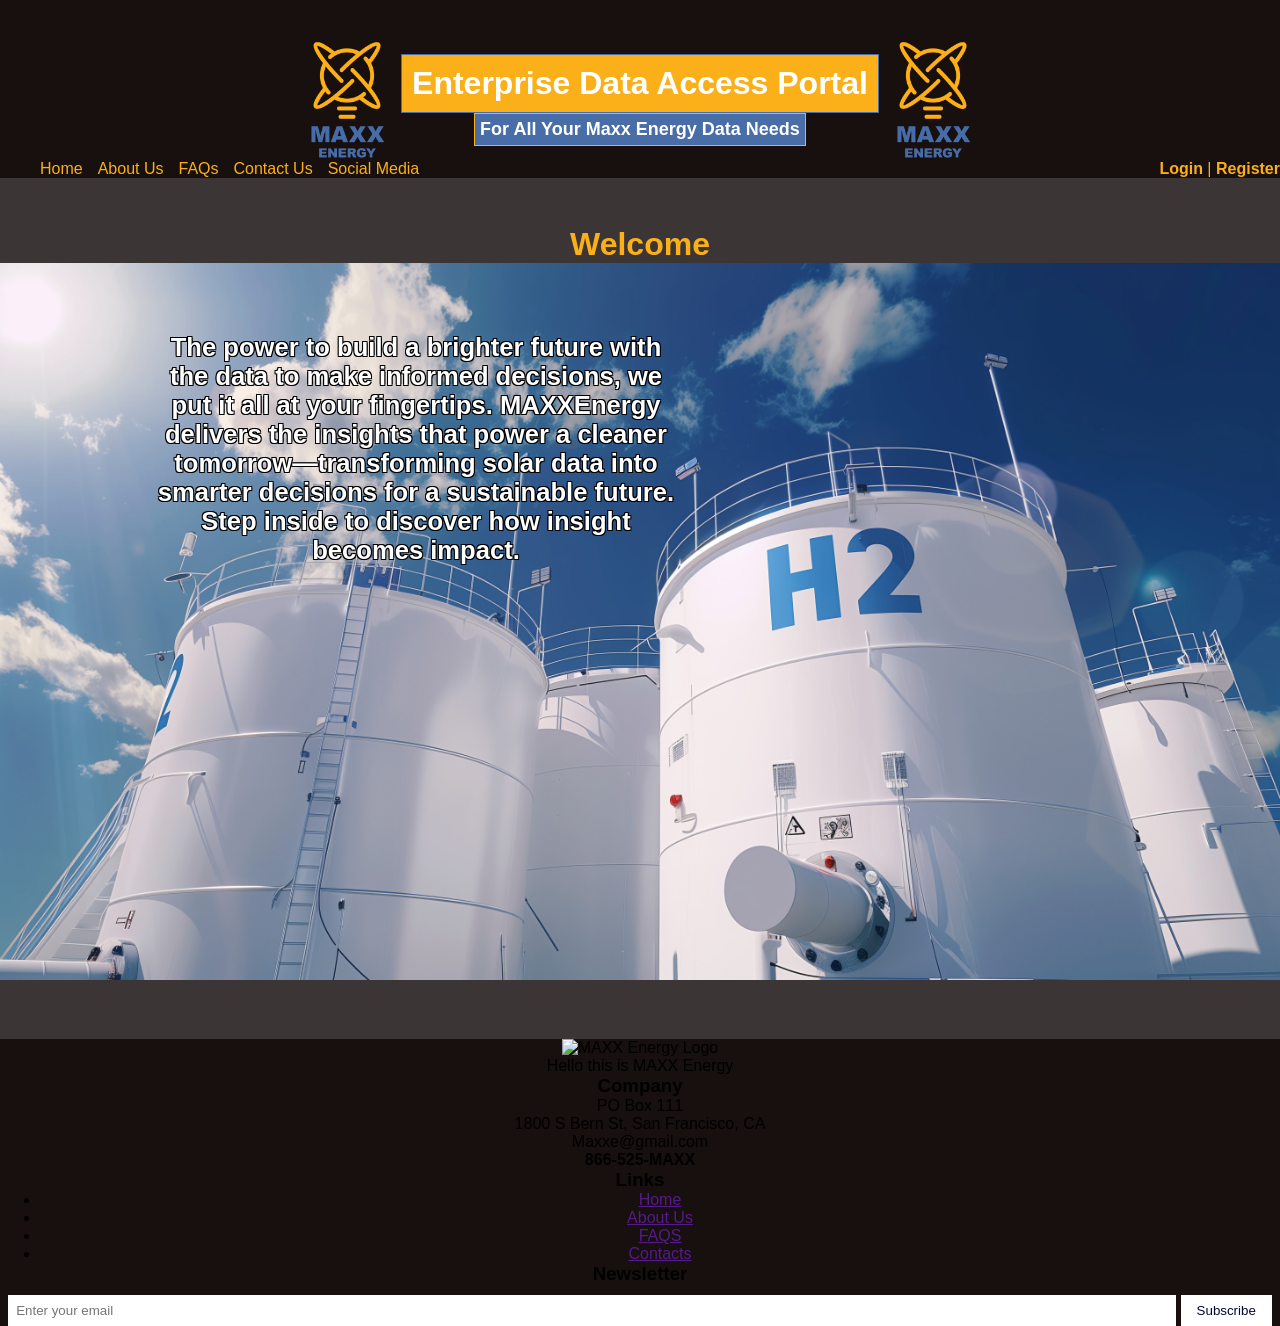
==== index.html @ c2de8f90 "Update index.html" ====
<!DOCTYPE html>
<html lang="en">
<head>
    <meta charset="UTF-8">
    <meta name="viewport" content="width=device-width, initial-scale=1.0">
    <link rel="stylesheet" href="site.css" type="text/css" />
    <title>Maxx Energy EDAP</title>
</head>
<body>
     
    <div class="logo-banner">
            <img src="images/MAXX-Energy-Logo-1A.png" alt="Logo" class="logo-left" />
            <div class="captions">
                <h1 class="title">Enterprise Data Access Portal</h1>
                <h2 class="subtitle">For All Your Maxx Energy Data Needs</h2>
            </div>
            <img src="images/MAXX-Energy-Logo-1A.png" alt="Logo" class="logo-right" />
        </div>
   
        <div class="header-content">
            <nav>
                <ul>
                    <li><a href="index.html">Home</a></li>
                    <li><a href="aboutUs.html">About Us</a></li>
                    <li><a href="faqs.html">FAQs</a></li>
                    <li><a href="contact.html">Contact Us</a></li>
                    <li><a href="socials.html">Social Media</a></li>
                </ul>
            </nav>
            <div class="login">
                <a href="/login" class="login-link"><b>Login</b></a>
                 | 
                <a href="/register" class="register-link"><b>Register</b></a>
            </div>
        </div>
        
 
    <main>
    <div>
        <h1>Welcome</h1>
        <div class="banner-card">
            <img src="images/AdobeStock_752637037.jpeg">
            <div class="banner-text">
                <strong>The power to build a brighter future with the data to make informed decisions, we put it all at your fingertips. 
                MAXXEnergy delivers the insights that power a cleaner tomorrow—transforming solar data into smarter decisions 
                for a sustainable future. <br> Step inside to discover how insight becomes impact.</strong>
            </div>
        </div>
    </div>
    </main>
    <footer>
        <div class="row">
            <div class="col">
                <img src="logo1.png" class="logo" alt="MAXX Energy Logo">
                <p>Hello this is MAXX Energy </p>
            </div>
            <div class="col">
                <h3>Company</h3>
                <p>PO Box 111</p>
                <p>1800 S Bern St, San Francisco, CA</p>
                <p class="email-id">Maxxe@gmail.com</p>
                <h4>866-525-MAXX</h4>
            </div>
            <div class="col">
                <h3>Links</h3>
                <ul>
                    <li><a href="">Home</a></li>
                    <li><a href="">About Us</a></li>
                    <li><a href="">FAQS</a></li>
                    <li><a href="">Contacts</a></li>
                </ul>
            </div>
            <div class="col">
                <h3>Newsletter</h3>
    <form>
        <input type="email" placeholder="Enter your email" style="padding: 8px; width: 90%; border: none;">
        <button type="submit" style="padding: 8px 16px; margin-top: 10px; background: #fff; color: #00093c; border: none; cursor: pointer;">Subscribe</button>
    </form>
            </div>
        </div>
    </footer>
</body>
</html>
---- site.css ----
* {
    margin: 0;
}

html, body{
    height: 100%;
}

body{ 
    background-color: #180f0f;
    font-family: Arial, Helvetica, sans-serif;
    display: inline;
    text-align: center;
}

header {
    width: 98%;
    padding: 5px;
    position: fixed;
    top: 0;
}

.header-content {
    display: flex;
    justify-content: space-between;
    align-items: center;
}
h1{
    color:#fbb019; 
}

.title {
    background-color: #fbb019;
    color: white;
    border: double 1px #496da7;
    padding: 10px;
    font-family: sans-serif;
    margin-top: 0px;
    width: fit-content;
    margin-left: auto;
    margin-right: auto;
}

.subtitle {
    color: white;
    background-color: #496da7;
    border: solid 1px #fbb019;
    padding: 5px;
    width: fit-content;
    margin: 0 auto;
    font-size: large;
}
.login,
.login a {
    color: #fbb019;
    text-decoration: none;
}

.login a:hover {
    color: white;
}

nav ul {
    display: flex;
    list-style: none;
    gap: 15px;
}

nav ul li a,
nav a:visited {
    color: #fbb019;
    text-decoration: none;
}

nav a:hover {
    color: white;
}

.logo-banner {
    display: flex;
    justify-content: center;
    align-items: center;
    gap: 15px;
    margin-top: 40px;
    text-align: center;
}

.logo-banner img {
    height: calc(100% - 20px);
    max-height: 120px;
    width: auto;
}

.captions {
    display: flex;
    flex-direction: column;
    align-items: center;
}

main {
    display: block;
    background-color:#3b3535;
    padding-top: 3em;
    padding-bottom: 3em;
    min-height: 85%;
}

.banner-card {
    position: relative;
}

.banner-card img {
    max-width: 100%;
    height: auto;
}

.banner-text {
    color: white;
    position: absolute;
    top: 7%;
    right: 45%;
    left: 10%;
    padding: 20px;
    font-size: 1.6em;
    text-shadow: 
    -1px -1px 0 black,
    1px -1px 0 black,
    -1px 1px 0 black,
    1px 1px 0 black;
}

@media screen and (max-width: 768px) {
    .logo-banner,
    .captions,
    nav ul {
        flex-direction: column;
        align-items: center;
    }

    .title,
    .subtitle {
        font-size: 1rem;
        padding: 8px;
        width: 90%;
    }

    nav ul {
        gap: 10px;
        padding: 0;
    }

    .logo-banner img {
        max-height: 80px;
    }

    main {
        padding-top: 2em;
        padding-bottom: 2em;
    }
}
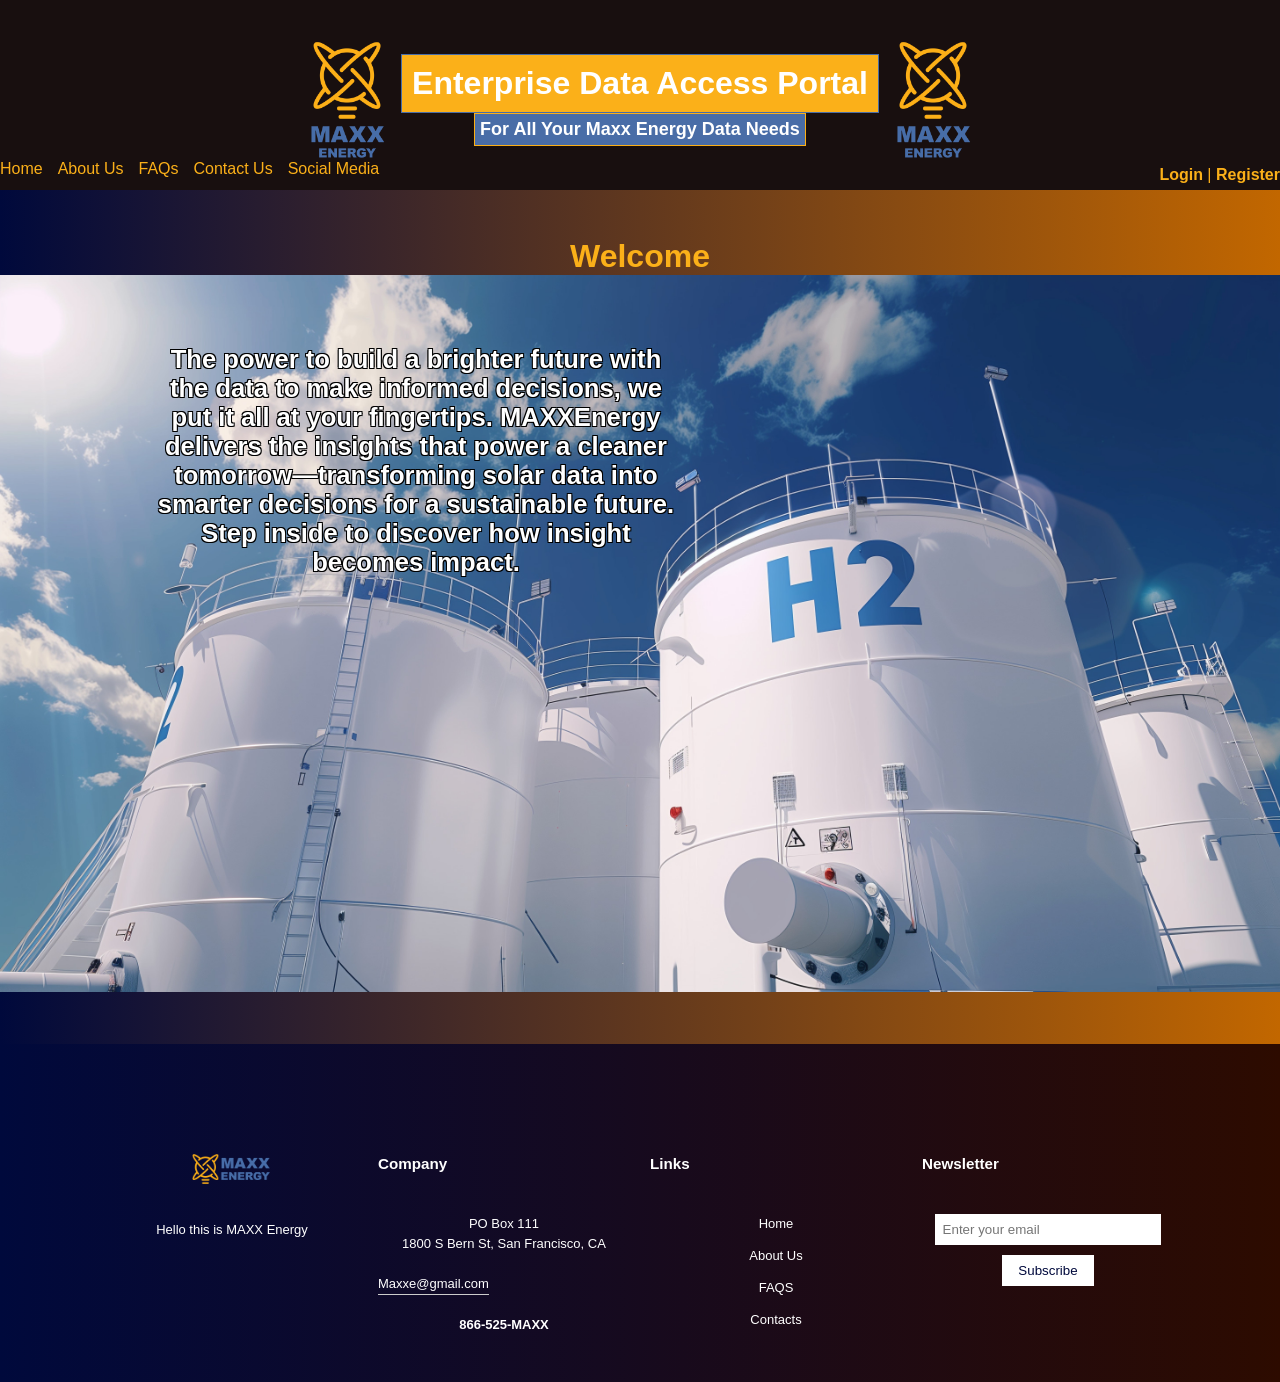
==== commit a530e566: "new Footer" ====
--- a/index.html
+++ b/index.html
@@ -4,6 +4,7 @@
     <meta charset="UTF-8">
     <meta name="viewport" content="width=device-width, initial-scale=1.0">
     <link rel="stylesheet" href="site.css" type="text/css" />
+    <link rel="stylesheet" href="footer.css">
     <title>Maxx Energy EDAP</title>
 </head>
 <body>
@@ -51,7 +52,7 @@
     <footer>
         <div class="row">
             <div class="col">
-                <img src="logo1.png" class="logo" alt="MAXX Energy Logo">
+                <img src="/images/logo1.png" class="logo" alt="MAXX Energy Logo" width="200">
                 <p>Hello this is MAXX Energy </p>
             </div>
             <div class="col">
--- a/site.css
+++ b/site.css
@@ -99,7 +99,8 @@
 
 main {
     display: block;
-    background-color:#3b3535;
+    /* background-color:#01435f; */
+    background: linear-gradient(to right, #00093c, #c26700);
     padding-top: 3em;
     padding-bottom: 3em;
     min-height: 85%;
--- a/footer.css
+++ b/footer.css
@@ -0,0 +1,64 @@
+* {
+    margin: 0;
+    padding: 0;
+    font-family: 'poppins', sans-serif;
+    box-sizing: border-box;
+}
+
+/* body{
+    background: #eef8ff;
+} */
+
+footer{
+    width: 100%;
+    /* position: absolute;
+    bottom: 0; */
+    background: linear-gradient(to right, #00093c, #2d0b00);
+    color: #fff;
+    padding: 100px 0 30px;
+    /* border-top-left-radius: 125px; */
+    font-size: 13px;
+    line-height: 20px;
+}
+
+.row{
+    width: 85%;
+    margin: auto;
+    display: flex;
+    flex-wrap: wrap;
+    align-items: flex-start;
+    justify-content: space-between;
+}
+
+.col{
+    flex-basis: 25%;
+    padding: 10px;
+}
+
+.logo{
+    width: 80px;
+    height: auto;
+    margin-bottom: 30px;   
+}
+
+.col h3{
+    width: fit-content;
+    margin-bottom: 40px;
+    position: relative;
+}
+
+.email-id{
+    width: fit-content;
+    border-bottom: 1px solid #ccc;
+    margin: 20px 0;
+}
+
+ul li{
+    list-style: none;
+    margin-bottom: 12px;
+}
+
+ul li a{
+    text-decoration: none;
+    color: #fff;
+}
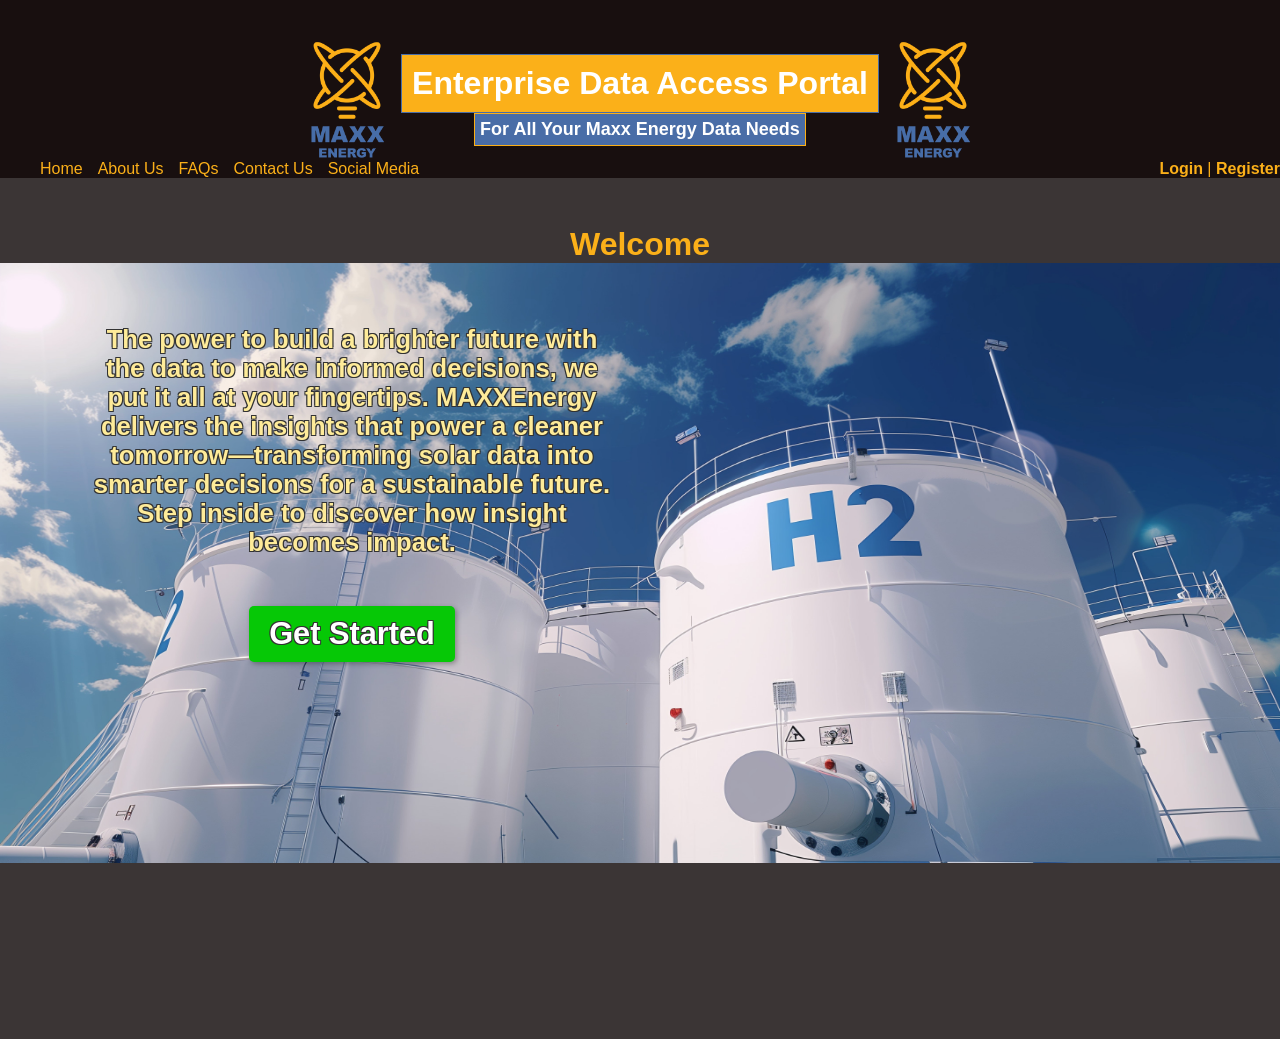
==== commit bcd5f5ae: "Small changes" ====
--- a/index.html
+++ b/index.html
@@ -4,7 +4,6 @@
     <meta charset="UTF-8">
     <meta name="viewport" content="width=device-width, initial-scale=1.0">
     <link rel="stylesheet" href="site.css" type="text/css" />
-    <link rel="stylesheet" href="footer.css">
     <title>Maxx Energy EDAP</title>
 </head>
 <body>
@@ -41,44 +40,15 @@
         <h1>Welcome</h1>
         <div class="banner-card">
             <img src="images/AdobeStock_752637037.jpeg">
-            <div class="banner-text">
+            <span class="banner-text">
                 <strong>The power to build a brighter future with the data to make informed decisions, we put it all at your fingertips. 
                 MAXXEnergy delivers the insights that power a cleaner tomorrow—transforming solar data into smarter decisions 
                 for a sustainable future. <br> Step inside to discover how insight becomes impact.</strong>
-            </div>
+                <br><br>
+                <a href="/login" class="get-started"><strong>Get Started</strong></a>
+                </span>
         </div>
     </div>
     </main>
-    <footer>
-        <div class="row">
-            <div class="col">
-                <img src="/images/logo1.png" class="logo" alt="MAXX Energy Logo" width="200">
-                <p>Hello this is MAXX Energy </p>
-            </div>
-            <div class="col">
-                <h3>Company</h3>
-                <p>PO Box 111</p>
-                <p>1800 S Bern St, San Francisco, CA</p>
-                <p class="email-id">Maxxe@gmail.com</p>
-                <h4>866-525-MAXX</h4>
-            </div>
-            <div class="col">
-                <h3>Links</h3>
-                <ul>
-                    <li><a href="">Home</a></li>
-                    <li><a href="">About Us</a></li>
-                    <li><a href="">FAQS</a></li>
-                    <li><a href="">Contacts</a></li>
-                </ul>
-            </div>
-            <div class="col">
-                <h3>Newsletter</h3>
-    <form>
-        <input type="email" placeholder="Enter your email" style="padding: 8px; width: 90%; border: none;">
-        <button type="submit" style="padding: 8px 16px; margin-top: 10px; background: #fff; color: #00093c; border: none; cursor: pointer;">Subscribe</button>
-    </form>
-            </div>
-        </div>
-    </footer>
 </body>
 </html>
--- a/site.css
+++ b/site.css
@@ -99,8 +99,7 @@
 
 main {
     display: block;
-    /* background-color:#01435f; */
-    background: linear-gradient(to right, #00093c, #c26700);
+    background-color:#3b3535;
     padding-top: 3em;
     padding-bottom: 3em;
     min-height: 85%;
@@ -111,24 +110,40 @@
 }
 
 .banner-card img {
-    max-width: 100%;
-    height: auto;
+    width: 100%;
+    height: 600px;
 }
 
 .banner-text {
-    color: white;
+    color: #feeb99;
     position: absolute;
     top: 7%;
-    right: 45%;
-    left: 10%;
+    right: 50%;
+    left: 5%;
     padding: 20px;
     font-size: 1.6em;
     text-shadow: 
-    -1px -1px 0 black,
-    1px -1px 0 black,
-    -1px 1px 0 black,
-    1px 1px 0 black;
+    -1px -1px 0 #333333,
+    1px -1px 0 #333333,
+    -1px 1px 0 #333333,
+    1px 1px 0 #333333;
 }
+.get-started {
+    display: inline-block;
+    margin-top: 20px;
+    background-color: rgb(6, 200, 6);
+    color: white;
+    padding: 10px 20px;
+    font-size: 1.2em;
+    font-weight: bold;
+    border-radius: 5px;
+    cursor: pointer;
+    box-shadow: 2px 2px 5px rgba(0,0,0,0.3);
+    text-decoration: none;
+}
+  
+
+
 
 @media screen and (max-width: 768px) {
     .logo-banner,
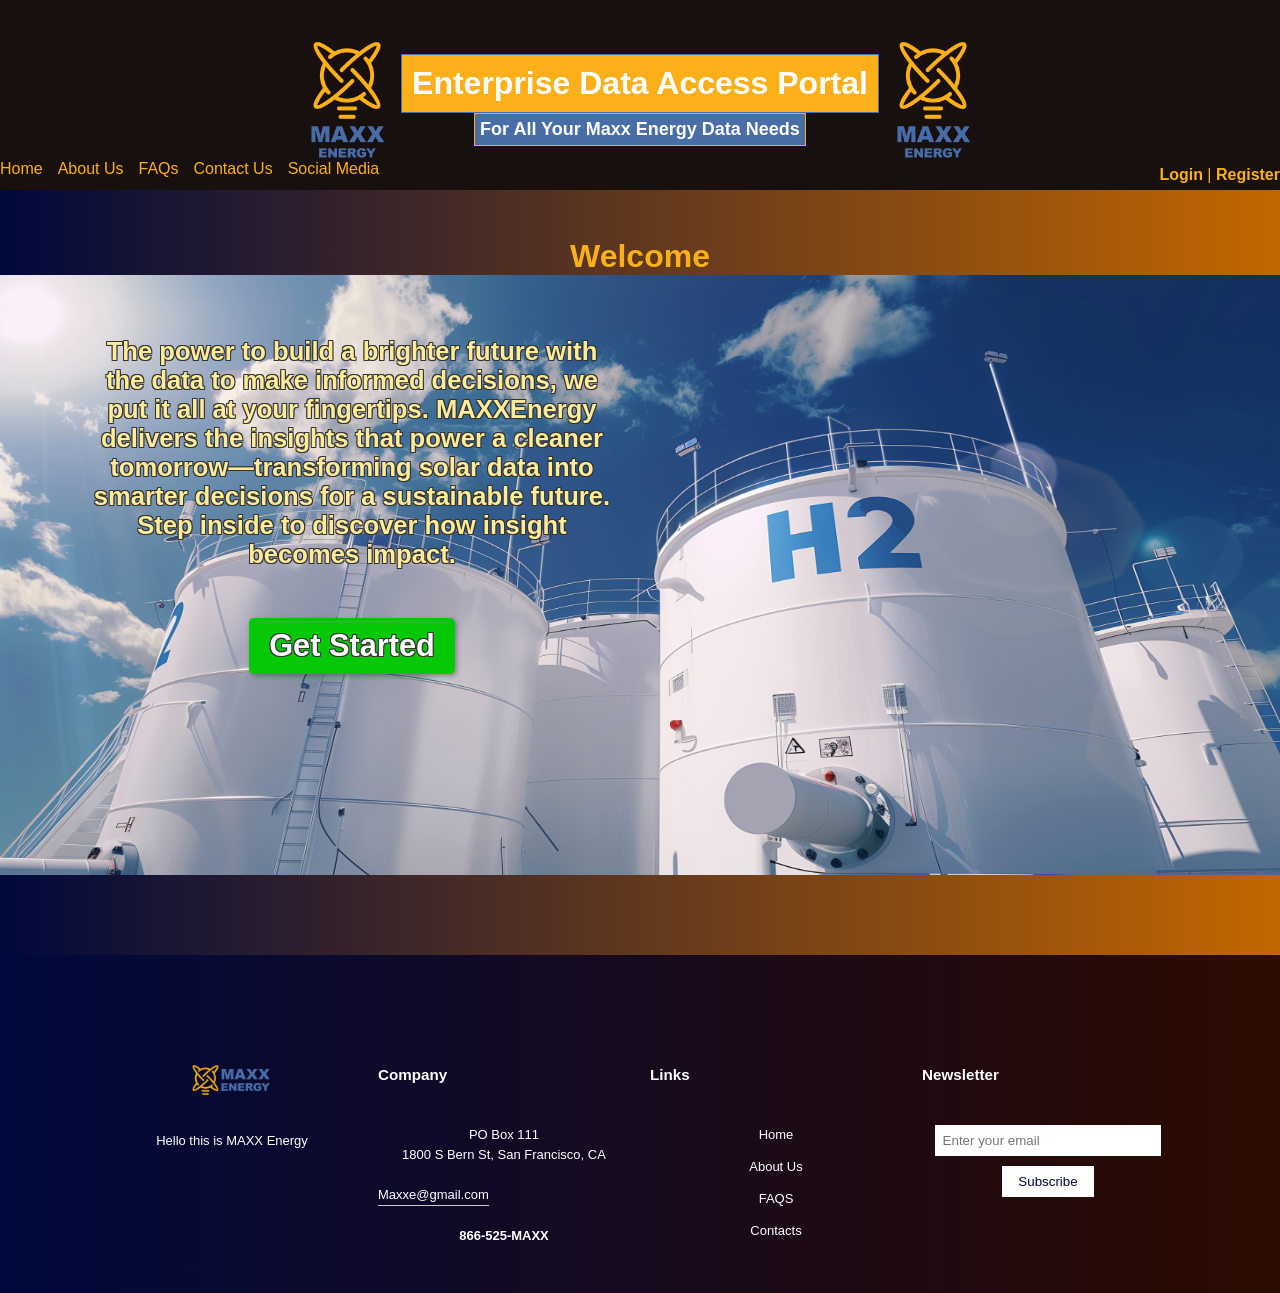
==== commit dd287b65: "Merge branch 'Group-Work' of https://github.com/jakeyljohnson13/MaxxEnergyEDAP into Group-Work" ====
--- a/index.html
+++ b/index.html
@@ -4,6 +4,7 @@
     <meta charset="UTF-8">
     <meta name="viewport" content="width=device-width, initial-scale=1.0">
     <link rel="stylesheet" href="site.css" type="text/css" />
+    <link rel="stylesheet" href="footer.css">
     <title>Maxx Energy EDAP</title>
 </head>
 <body>
@@ -50,5 +51,36 @@
         </div>
     </div>
     </main>
+    <footer>
+        <div class="row">
+            <div class="col">
+                <img src="/images/logo1.png" class="logo" alt="MAXX Energy Logo" width="200">
+                <p>Hello this is MAXX Energy </p>
+            </div>
+            <div class="col">
+                <h3>Company</h3>
+                <p>PO Box 111</p>
+                <p>1800 S Bern St, San Francisco, CA</p>
+                <p class="email-id">Maxxe@gmail.com</p>
+                <h4>866-525-MAXX</h4>
+            </div>
+            <div class="col">
+                <h3>Links</h3>
+                <ul>
+                    <li><a href="">Home</a></li>
+                    <li><a href="">About Us</a></li>
+                    <li><a href="">FAQS</a></li>
+                    <li><a href="">Contacts</a></li>
+                </ul>
+            </div>
+            <div class="col">
+                <h3>Newsletter</h3>
+    <form>
+        <input type="email" placeholder="Enter your email" style="padding: 8px; width: 90%; border: none;">
+        <button type="submit" style="padding: 8px 16px; margin-top: 10px; background: #fff; color: #00093c; border: none; cursor: pointer;">Subscribe</button>
+    </form>
+            </div>
+        </div>
+    </footer>
 </body>
 </html>
--- a/site.css
+++ b/site.css
@@ -99,7 +99,8 @@
 
 main {
     display: block;
-    background-color:#3b3535;
+    /* background-color:#01435f; */
+    background: linear-gradient(to right, #00093c, #c26700);
     padding-top: 3em;
     padding-bottom: 3em;
     min-height: 85%;
--- a/footer.css
+++ b/footer.css
@@ -0,0 +1,64 @@
+* {
+    margin: 0;
+    padding: 0;
+    font-family: 'poppins', sans-serif;
+    box-sizing: border-box;
+}
+
+/* body{
+    background: #eef8ff;
+} */
+
+footer{
+    width: 100%;
+    /* position: absolute;
+    bottom: 0; */
+    background: linear-gradient(to right, #00093c, #2d0b00);
+    color: #fff;
+    padding: 100px 0 30px;
+    /* border-top-left-radius: 125px; */
+    font-size: 13px;
+    line-height: 20px;
+}
+
+.row{
+    width: 85%;
+    margin: auto;
+    display: flex;
+    flex-wrap: wrap;
+    align-items: flex-start;
+    justify-content: space-between;
+}
+
+.col{
+    flex-basis: 25%;
+    padding: 10px;
+}
+
+.logo{
+    width: 80px;
+    height: auto;
+    margin-bottom: 30px;   
+}
+
+.col h3{
+    width: fit-content;
+    margin-bottom: 40px;
+    position: relative;
+}
+
+.email-id{
+    width: fit-content;
+    border-bottom: 1px solid #ccc;
+    margin: 20px 0;
+}
+
+ul li{
+    list-style: none;
+    margin-bottom: 12px;
+}
+
+ul li a{
+    text-decoration: none;
+    color: #fff;
+}
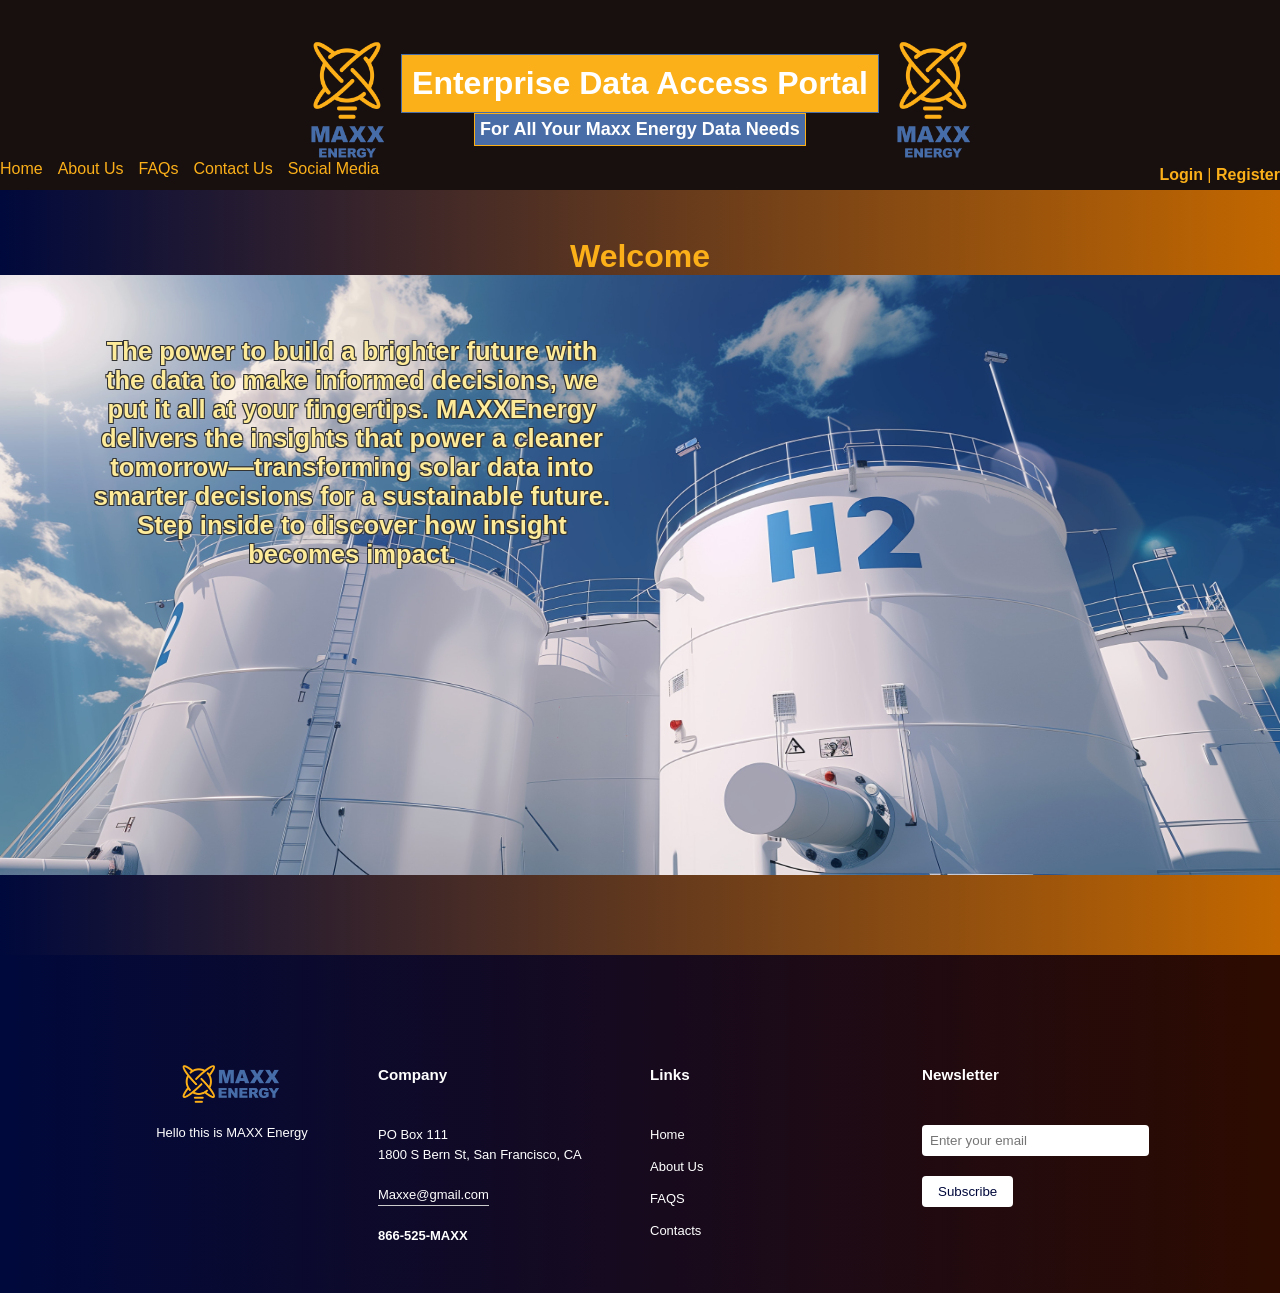
==== commit 27650675: "fixed footer Added left align to footer.css" ====
--- a/index.html
+++ b/index.html
@@ -41,13 +41,11 @@
         <h1>Welcome</h1>
         <div class="banner-card">
             <img src="images/AdobeStock_752637037.jpeg">
-            <span class="banner-text">
+            <div class="banner-text">
                 <strong>The power to build a brighter future with the data to make informed decisions, we put it all at your fingertips. 
                 MAXXEnergy delivers the insights that power a cleaner tomorrow—transforming solar data into smarter decisions 
                 for a sustainable future. <br> Step inside to discover how insight becomes impact.</strong>
-                <br><br>
-                <a href="/login" class="get-started"><strong>Get Started</strong></a>
-                </span>
+            </div>
         </div>
     </div>
     </main>
@@ -63,6 +61,7 @@
                 <p>1800 S Bern St, San Francisco, CA</p>
                 <p class="email-id">Maxxe@gmail.com</p>
                 <h4>866-525-MAXX</h4>
+                </ul>
             </div>
             <div class="col">
                 <h3>Links</h3>
--- a/footer.css
+++ b/footer.css
@@ -33,12 +33,21 @@
 .col{
     flex-basis: 25%;
     padding: 10px;
+    min-width: 200px;
+    text-align: left;
+}
+
+.col:first-child {
+    display: flex;
+    flex-direction: column;
+    align-items: center;
+    text-align: center;
 }
 
 .logo{
-    width: 80px;
+    width: 100px;
     height: auto;
-    margin-bottom: 30px;   
+    margin-bottom: 20px;   
 }
 
 .col h3{
@@ -61,4 +70,37 @@
 ul li a{
     text-decoration: none;
     color: #fff;
+}
+
+form input[type="email"] {
+    padding: 10px;
+    width: 90%;
+    border: none;
+    border-radius: 4px;
+    margin-bottom: 10px;
+}
+
+form button {
+    padding: 10px 20px;
+    background-color: #F9A825;
+    color: #00093c;
+    border: none;
+    border-radius: 4px;
+    cursor: pointer;
+}
+
+form button:hover {
+    background-color: #d38f00;
+}
+
+@media (max-width: 768px) {
+    .row {
+        flex-direction: column;
+        text-align: center;
+    }
+
+    .col {
+        flex-basis: 100%;
+        margin-bottom: 30px;
+    }
 }
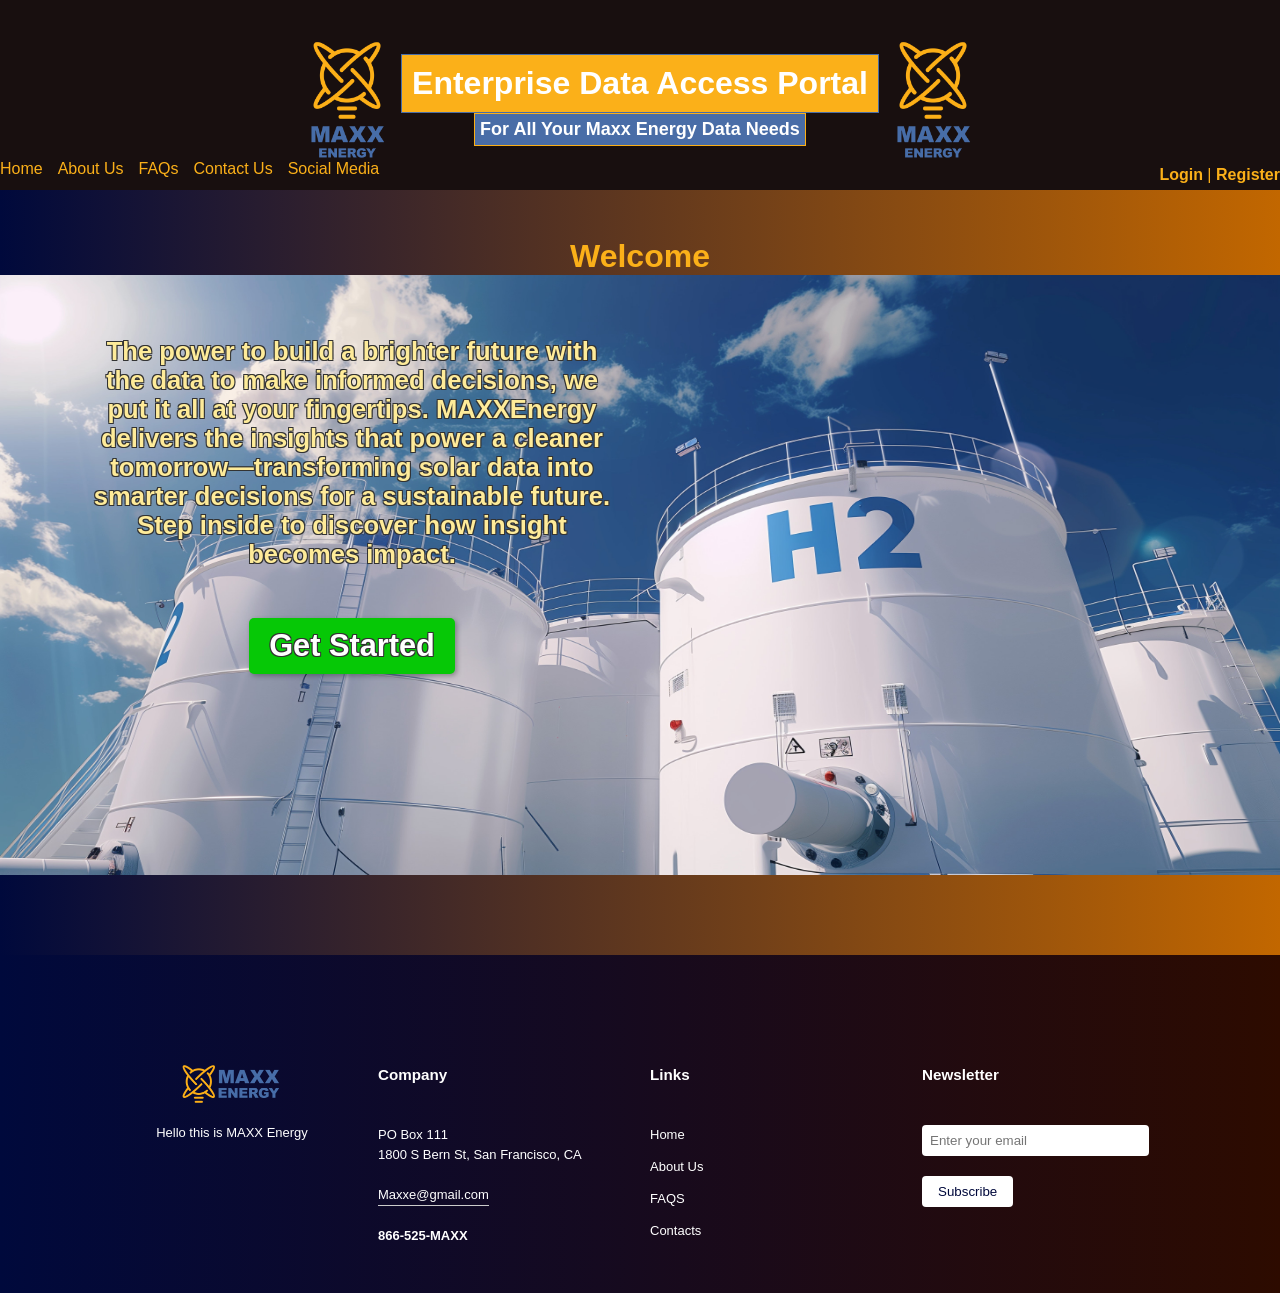
==== commit 6b0c2ff0: "Merge branch 'Group-Work' of https://github.com/jakeyljohnson13/MaxxEnergyEDAP into Group-Work" ====
--- a/index.html
+++ b/index.html
@@ -29,9 +29,9 @@
                 </ul>
             </nav>
             <div class="login">
-                <a href="/login" class="login-link"><b>Login</b></a>
+                <a href="login.html#login" class="login-link"><b>Login</b></a>
                  | 
-                <a href="/register" class="register-link"><b>Register</b></a>
+                <a href="login.html#createAccount" class="register-link"><b>Register</b></a>
             </div>
         </div>
         
@@ -41,11 +41,13 @@
         <h1>Welcome</h1>
         <div class="banner-card">
             <img src="images/AdobeStock_752637037.jpeg">
-            <div class="banner-text">
+            <span class="banner-text">
                 <strong>The power to build a brighter future with the data to make informed decisions, we put it all at your fingertips. 
                 MAXXEnergy delivers the insights that power a cleaner tomorrow—transforming solar data into smarter decisions 
                 for a sustainable future. <br> Step inside to discover how insight becomes impact.</strong>
-            </div>
+                <br><br>
+                <a href="/login" class="get-started"><strong>Get Started</strong></a>
+                </span>
         </div>
     </div>
     </main>
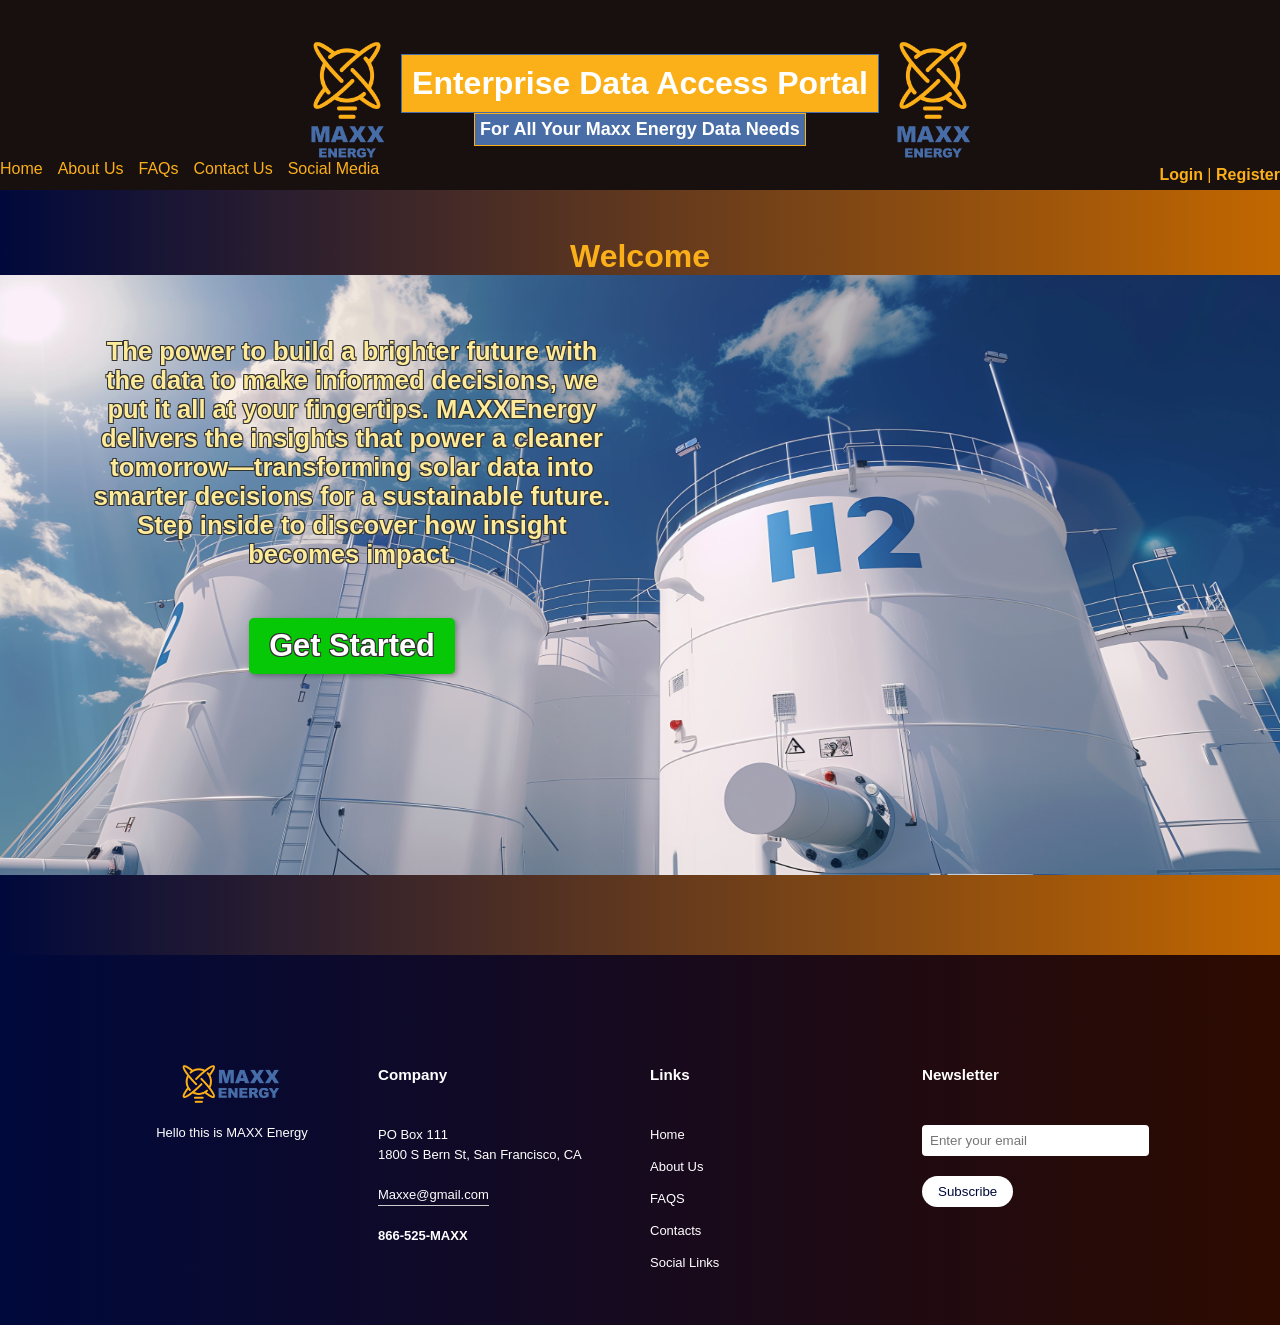
==== commit 525d765d: "new" ====
--- a/index.html
+++ b/index.html
@@ -68,17 +68,18 @@
             <div class="col">
                 <h3>Links</h3>
                 <ul>
-                    <li><a href="">Home</a></li>
-                    <li><a href="">About Us</a></li>
-                    <li><a href="">FAQS</a></li>
-                    <li><a href="">Contacts</a></li>
+                    <li><a href="index.html">Home</a></li>
+                    <li><a href="aboutUs.html">About Us</a></li>
+                    <li><a href="faqs.html">FAQS</a></li>
+                    <li><a href="contact.html">Contacts</a></li>
+                    <li><a href="socials.html">Social Links</a></li>
                 </ul>
             </div>
             <div class="col">
                 <h3>Newsletter</h3>
     <form>
         <input type="email" placeholder="Enter your email" style="padding: 8px; width: 90%; border: none;">
-        <button type="submit" style="padding: 8px 16px; margin-top: 10px; background: #fff; color: #00093c; border: none; cursor: pointer;">Subscribe</button>
+        <button class="footer-button" type="submit" style="padding: 8px 16px; margin-top: 10px; background: #fff; color: #00093c; border: none; cursor: pointer;">Subscribe</button>
     </form>
             </div>
         </div>
--- a/site.css
+++ b/site.css
@@ -5,6 +5,7 @@
 html, body{
     height: 100%;
 }
+
 
 body{ 
     background-color: #180f0f;
@@ -142,6 +143,9 @@
     box-shadow: 2px 2px 5px rgba(0,0,0,0.3);
     text-decoration: none;
 }
+.get-started:hover{
+    background-color: rgb(7, 177, 78);
+}
   
 
 
--- a/footer.css
+++ b/footer.css
@@ -80,18 +80,18 @@
     margin-bottom: 10px;
 }
 
-form button {
+.footer-button {
     padding: 10px 20px;
-    background-color: #F9A825;
+    /* background-color: #F9A825; */
     color: #00093c;
     border: none;
-    border-radius: 4px;
+    border-radius: 50px;
     cursor: pointer;
 }
 
-form button:hover {
+/* form button:hover {
     background-color: #d38f00;
-}
+} */
 
 @media (max-width: 768px) {
     .row {
